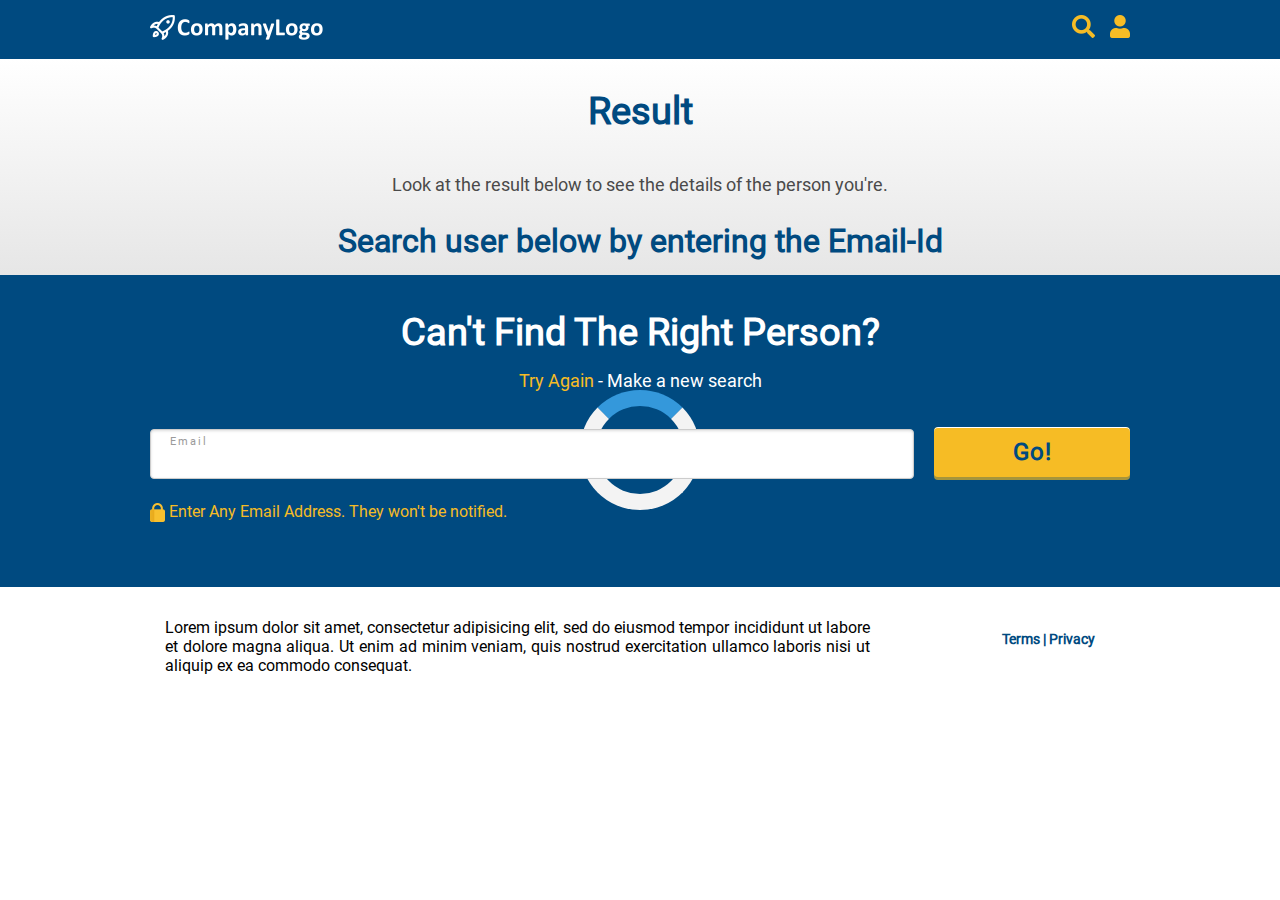
==== result.html @ a54fb1a1 "Create  UI  html pages as per spec" ====
<!DOCTYPE html>
<html>
<head>
<meta name="viewport" content="width=device-width, initial-scale=1.0">
<link rel="stylesheet" href="./css/style.css">
<link rel="stylesheet" media="screen and (min-width: 980px)" href="./css/fullwidescreen.css">
<link rel="stylesheet" media="screen and (min-width: 768px)" href="./css/widescreen.css">
<link rel="stylesheet" media="screen and (min-width: 600px)" href="./css/smallscreen.css">
<link rel="icon" type="image/jpg" href="./assets/icon-favicon-16.jpg"/>
<title>User Details</title>
</head>
<body>
    <div class="main">
        <header>
            <div class="top-bar">
                <a href="./index.html"><img class="logo" src="./assets/Logo@2x.png" /></a>             
                <img class="person" src="./assets/icn_person@2x.png" />
                <img class="search" src="./assets/icn_search@2x.png" />
            </div>            
        </header>
        <section>
            <div class="loader" id="loader"></div>
            <div class="result" id="result">
                    <h2> Result </h2>
                    <h2 class="err" id="err">  </h2>
                    <p class="text-center"> Look at the result below to see the details of the person you're. </p>                       
                    <div id="dataResult"><h3>Search user below by entering the Email-Id</h3></div>
            </div>            
        </Section>
        <div class="search-results-container"> 
            <div class="search-results">
                    <h2>Can't Find The Right Person?</h2>
                    <div class="try-again"><span>Try Again</span> - Make a new search</div>
                <div class="search-container">    
                    <div class="email-input-container">
                        <input class="email-input" id="email-input" type="text" />
                        <!-- <div class="error" id="error">Email</div> -->
                        <span class="floating-label" id="floating-label">Email</span>
                    </div>
                    <button id="search" class="go-button">Go!</button>
                </div>
                    <div class="email-lock"><img src="./assets/lock@2x.png" > Enter Any Email Address. They won't be notified.</div>
            </div> 
        </div>
        <footer>
               <div class="row">
                    <div class="col-9 col-s-9">     
                        <p>Lorem ipsum dolor sit amet, consectetur adipisicing elit, sed do eiusmod tempor
                            incididunt ut labore et dolore magna aliqua. Ut enim ad minim veniam, quis nostrud 
                            exercitation ullamco laboris nisi ut aliquip ex ea commodo consequat.
                        </p>
                    </div>
                    <div class="col-3 col-s-3 parent">                         
                        <p class="bottom-bar">Terms | Privacy</p>
                    </div>
               </div>   
        </footer>
    </div>
    <script src="common.js"></script>
    <script src="user-details-refactored.js"></script>
</body>
</html>
---- css/style.css ----
@font-face {
    font-family: 'Roboto';
    src: url('../fonts/Roboto-Regular.ttf');  
}

*{
  box-sizing: border-box;
  font-family: Roboto;
}
body {   
    margin: 0px;
}
header {
    background-color: #004A80;
    color: #ffffff;
    padding: 15px;
}

.logo{
    width: 173px;
    height: auto;
}

.search-container {
 margin-top: 29px;
}

.search{
    height: 23px;
    width: 23px;
    float: right;
    margin-right: 15px;
}

.person{
    height: 23px;
    width: 20px;
    float: right;
}

.search-email{
    margin-top: 50px;
    font-weight: bold;
    font-size: 38px;
    color: #FFFFFF;   
    text-align: center;
    line-height: 46px;
}

.start-here{
    color: #ffffff;
    font-size: 18px;
    text-align: center;
    line-height: 23px;
    margin-top: 15px;   
}

.start-here span{
    font-size: 24px;
    color: #F6BC25;    
    text-align: center;
}
.email-input-container{
    width: 100%;
    position: relative;
    display: inline-block;
}

input:focus ~ .floating-label,
input:not(:focus):valid ~ .floating-label{
    top: 12px;
    bottom: 10px;
    left: 20px;

    font-size: 11px;
    color: #9B9B9B;
    letter-spacing: 2px;
    line-height: 18px;
}

.floating-label{
    font-size: 16px;
    color: #9B9B9B;
    letter-spacing: 2px;
    line-height: 18px; 
    position: absolute;
    pointer-events: none;
    left: 20px;
    top: 25px;
    transition: 0.2s ease all;
}

input:focus ~ .error-message,
input:not(:focus):valid ~ .error-message{
    top: 12px;
    bottom: 10px;
    left: 20px;
    font-size: 11px;
    color: red;
    letter-spacing: 2px;
    line-height: 18px; 
    position: absolute;
    pointer-events: none;   
    transition: 0.2s ease all;
}

.email-input:focus{
    outline: none !important;
    border: 2px solid #F6BC25;
    box-shadow: inset 0 -1px 4px 0 rgba(0,0,0,0.20);    
}

.email-input.error{
    outline: none !important;
    border: 2px solid #DC0015 !important;
    box-shadow: inset 0 -1px 4px 0 rgba(0,0,0,0.20) !important; 
}

.email-input{
    width: 100%;
    height: 50px;
    margin: 8px 0;
    /* display: inline-block; */
    border: 1px solid #ccc;
    box-shadow: inset 0 1px 3px #ddd;
    border-radius: 3px;
    -webkit-box-sizing: border-box;
    -moz-box-sizing: border-box;
    box-sizing: border-box;
    padding-left: 20px;
    padding-right: 20px;
    padding-top: 20px;
    padding-bottom: 11px;
}

.email-lock{
    margin-top: 30px;
    margin-bottom: 50px;
    font-size: 16px;
    color: #F6BC25;        
}

.email-lock img {
   width: 15px;
   height: 19px; 
   vertical-align: middle;
}

#name{
    text-align: left;
}
.go-button {
    display: inline-block;
    /* border-radius: 4px;
    background-color: #F6BC25; */
    border: none;
    color: #004A80;
    letter-spacing: 1;
    text-align: center;
    font-size: 24px; 
    text-align: center;   
    width: 100%;
    height: 50px;
    transition: all 0.5s;
    cursor: pointer; 
    font-weight: bolder;     
    background-image: linear-gradient(225deg, #F2DA56 0%, #F6BC25 100%);
    box-shadow: 0 3px 0 0 #A6953B, inset 0 1px 0 0 #FFFFFF;
    border-radius: 6px;   
}

.go-button:hover{ 
    background: #F2DA56;
    box-shadow: 0 3px 0 0 #A6953B, inset 0 1px 0 0 #FFFFFF;   
} 

.go-button:active{ 
    background: #F6BC25;
    box-shadow: 0 3px 0 0 #A6953B, inset 0 1px 0 0 #FFFFFF;
}

.text-center {
    text-align: center;
}
.title{
    font-size: 38px;
    color: #004A80;    
    text-align: center;
}

section{
    background-image: linear-gradient(0deg, #E6E6E6 0%, #FFFFFF 100%);    
    padding: 15px;
}

section h2 {
    font-size: 38px;
    color: #004A80;   
    text-align: center;
}

section p {
    font-size: 18px;
    color: #4A4A4A;    
    line-height: 28px;
    text-align: justify;
    padding: 5px;
}
section h4{
    margin-top: 0px;
    padding: 5px;
    margin-bottom: 0px;
    font-size: 20px;
    color: #004A80;    
}

section .content {
    display: inline-block;
    width: 80%;
    vertical-align: top;
}

section .content p {
    font-size: 16px;
    color: #000000;    
    line-height: 24px;
    text-align: justify;
    margin-top: 0px;
    padding: 5px;    
}

section .circle {
    border-radius: 50%;
    background-color: #004A80;
    height: 50px;
    width: 50px;
    font-size: 26.88px;
    color: #F6BC25;
    text-align: center;
    font-weight: bold;
    padding-top: 8px;
    display: inline-block;
    vertical-align: top;
}

footer p {
    text-align: justify;
    padding: 15px;
}

.bottom-bar{
    font-size: 14px;
    color: #004A80;
    text-align: center;
    font-weight: bold;
}

.row {
    display: -ms-flexbox; /* IE10 */
    display: flex;
    -ms-flex-wrap: wrap; /* IE10 */
    flex-wrap: wrap;
}

/* For mobile phones: */
[class*="col-"] {
    flex: 100%;
}


/* result Page CSS */
.result-name{
    width: 28px;
    height: auto;
}

.result .round {
    background: #FFFFFF;
    box-shadow: 0 2px 4px 0 rgba(0,0,0,0.50);
    border-radius: 30px;
    border-radius: 30px;
    padding: 15px;
    margin : 10px 10px 20px 10px;
}

section .result .content { 
    padding: 8px;
}

section .result h2 { 
    font-size: 38px;
    color: #004A80;
    text-align: center; 
    margin-top: 0px;
    margin-bottom: 0px;
}

section .result p {    
    font-size: 18px;
    color: #4A4A4A;
    line-height: 28px;
}

section .result h3 { 
    font-size: 32px;
    color: #004A80;    
    margin-top: 0px;
    margin-bottom: 0px;
}

section .result h4 { 
    font-size: 20px;
    color: #004A80;   
    margin-top: 0px;
    margin-bottom: 0px;
}

section .result .content .phone{
    color: #004A80;
}

ul {
    list-style: none;
    margin-top: 3px;
    margin-bottom: 3px;
    padding-inline-start: 0px;
}

.search-results-container{
   padding: 15px;
   background-color: #004A80;
}

.search-results{
    width: 100%
 }

.search-results h2{
    font-size: 38px;
    color: #FFFFFF;   
    text-align: center;
    margin-top: 0px;
    margin-bottom: 0px;
}

.try-again{
    font-size: 18px;
    color: #ffffff;    
    text-align: center;
    line-height: 23px; 
    margin-top: 15px; 
}

.try-again span{
    font-size: 18px;
    color: #F6BC25;
    text-align: center;
}

.err{
    color: red;
}
.search-results .email-input{
    width: 100%;
    height: 50px;
    margin: 8px 0;
    display: inline-block;
    border: 1px solid #ccc;
    box-shadow: inset 0 1px 3px #ddd;
    border-radius: 4px;
    -webkit-box-sizing: border-box;
    -moz-box-sizing: border-box;
    box-sizing: border-box;
    padding-left: 20px;
    padding-right: 20px;
    padding-top: 20px;
    padding-bottom: 11px;
}
.search-results .email-lock{
    margin-top: 15px;
    font-size: 16px;
    color: #F6BC25;
   }
.search-results .email-lock img {
   width: 15px;
   height: 19px; 
}
.search-results .go-button {
    display: inline-block;
    border-radius: 4px;    
    background-image: linear-gradient(225deg,#F6BC25 100%);
    border: none;
    color: #004A80;
    text-align: center;
    font-size: 24px; 
    letter-spacing: 1px;   
    width: 100%;
    height: 50px;
    transition: all 0.5s;
    cursor: pointer; 
    font-weight: bolder; 
    text-align: center;
}

/* .search-results .go-button:hover{    
    background-image: linear-gradient(225deg, #F2DA56 0%);
    
}  */

.loader {
    border: 16px solid #f3f3f3;
    border-radius: 50%;
    border-top: 16px solid #3498db;
    width: 120px;
    height: 120px;
    -webkit-animation: spin 2s linear infinite; /* Safari */
    animation: spin 2s linear infinite;
    margin: auto;
    position: absolute;
    top: 0; left: 0; bottom: 0; right: 0;
  }
  
  /* Safari */
  @-webkit-keyframes spin {
    0% { -webkit-transform: rotate(0deg); }
    100% { -webkit-transform: rotate(360deg); }
  }
  
  @keyframes spin {
    0% { transform: rotate(0deg); }
    100% { transform: rotate(360deg); }
  }

  h3{
      text-align: center;
  }
---- css/fullwidescreen.css ----
header .top-bar, header .content{
    width: 980px;
    margin: auto auto;
  }  

  section h2, section .row, section > p {
    width: 980px;
    margin: auto auto;
    padding-top: 15px; 
  } 

  .search-results-container{       
    padding: 15px;
    width: 100%;
  }

  .bottom-bar {
    position: absolute;
    top: 70%;
    transform: translateY(-150%);
    right: 20px;
  }

  footer .row, .search-results {
    width: 980px;
    margin: auto auto; 
  }

  .search-container {
    display:flex;
    justify-content:space-between;
  } 

  .go-button{
    width: 20%;
    margin-top: 8px;
}
---- css/widescreen.css ----
.col-3 {flex: 25%;}
.col-6 {flex: 50%;}
.col-8 {flex: 66.66%;}
.col-9 {flex: 75%;}
.col-10 {flex: 83.33%;}
.col-11 {flex: 91.66%;}
.col-12 {flex: 100%;}

.parent {
    position: relative;
}


.email-input-container{
    width: 78%;
}


.search-container {
  display:flex;
  justify-content:space-between;
} 

.go-button{
    width: 20%;
    margin-top: 8px;
}
.bottom-bar {
    position: absolute;
    top: 70%;
    transform: translateY(-150%);
    right: 20px;
  }

  header .top-bar, header .content{   
    margin: auto auto;
  }  

  section h2, section .row, section > p {   
    margin: auto auto;
    padding-top: 15px; 
  }

  footer .row{    
    margin: auto auto; 
  }

  /* result */ 
 .round {
    margin: auto !important;
}

.search-results{
   margin-top: 20px; 
}

.result .content .col-6{
    padding: 5px;
}

.search-results {    
    margin:auto;
}
.search-results .go-button{
   width: 20%;
   margin-top: 6px;
}
---- css/smallscreen.css ----
.col-s-3 {flex: 25%;}
.col-s-6 {flex: 50%;}
.col-s-8 {flex: 66.66%;}
.col-s-9 {flex: 75%;}
.col-s-10 {flex: 83.33%;}
.col-s-11 {flex: 91.66%;}
.col-s-12 {flex: 100%;}

.email-input-container{
    width: 78%;
}

.go-button{
    width: 20%;
    margin-top: 8px;
}

.parent {
    position: relative;
}

.bottom-bar {
    position: absolute;
    top: 70%;
    transform: translateY(-150%);
    right: 20px;
  }

 /* result */ 
 .round {
     margin: auto;
 }

 .search-results{
    margin-top: 20px; 
 }

 .result .content .col-s-6{
     padding: 5px;
 }

 /* .search-results .email-input{
    width: 78%;
} */

.search-results .go-button{
    width: 20%;
    margin-top: 6px;
}

.search-container {
    display:flex;
    justify-content:space-between;
  }
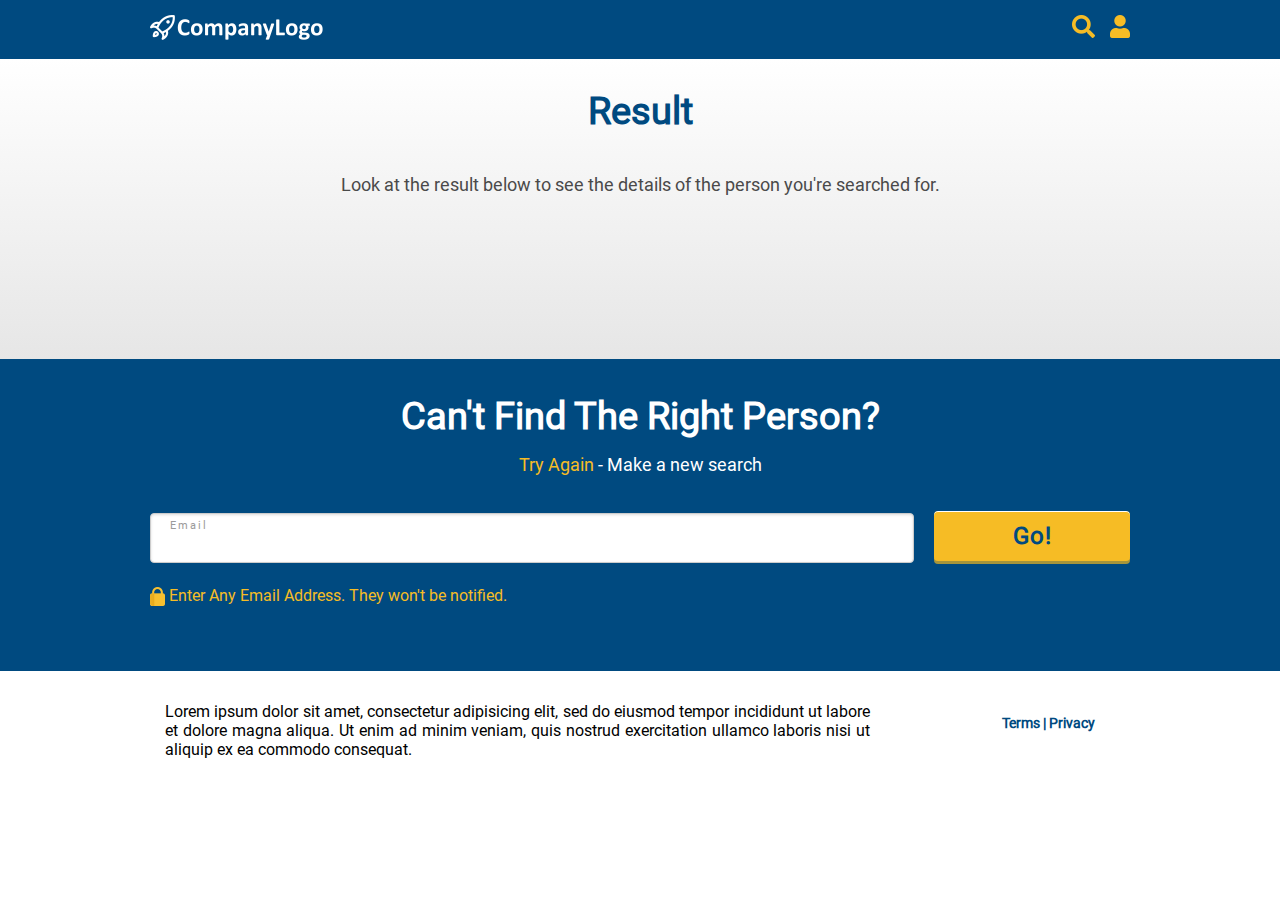
==== commit 5d4f0bab: "added Js files and UI changes for the html files" ====
--- a/result.html
+++ b/result.html
@@ -1,37 +1,68 @@
 <!DOCTYPE html>
 <html>
 <head>
-<meta name="viewport" content="width=device-width, initial-scale=1.0">
-<link rel="stylesheet" href="./css/style.css">
-<link rel="stylesheet" media="screen and (min-width: 980px)" href="./css/fullwidescreen.css">
-<link rel="stylesheet" media="screen and (min-width: 768px)" href="./css/widescreen.css">
-<link rel="stylesheet" media="screen and (min-width: 600px)" href="./css/smallscreen.css">
-<link rel="icon" type="image/jpg" href="./assets/icon-favicon-16.jpg"/>
-<title>User Details</title>
+    <meta name="viewport" content="width=device-width, initial-scale=1.0">
+    <link rel="stylesheet" href="./css/style.css">
+    <link rel="stylesheet" media="screen and (min-width: 980px)" href="./css/fullwidescreen.css">
+    <link rel="stylesheet" media="screen and (min-width: 768px)" href="./css/widescreen.css">
+    <link rel="stylesheet" media="screen and (min-width: 600px)" href="./css/smallscreen.css">
+    <link rel="icon" type="image/jpg" href="./assets/icon-favicon-16.jpg" />
+    <title>User Details</title>
 </head>
+
 <body>
     <div class="main">
         <header>
             <div class="top-bar">
-                <a href="./index.html"><img class="logo" src="./assets/Logo@2x.png" /></a>             
+                <a href="./index.html"><img class="logo" src="./assets/Logo@2x.png" /></a>
                 <img class="person" src="./assets/icn_person@2x.png" />
                 <img class="search" src="./assets/icn_search@2x.png" />
-            </div>            
+            </div>
         </header>
         <section>
             <div class="loader" id="loader"></div>
             <div class="result" id="result">
-                    <h2> Result </h2>
-                    <h2 class="err" id="err">  </h2>
-                    <p class="text-center"> Look at the result below to see the details of the person you're. </p>                       
-                    <div id="dataResult"><h3>Search user below by entering the Email-Id</h3></div>
-            </div>            
+                <h2> Result </h2>
+                <h2 class="err" id="err"> </h2>
+                <p class="text-center"> Look at the result below to see the details of the person you're searched for. </p>
+                <div id="no-result">                    
+                </div>
+                <div class="row round" id="result-container">
+                    <div class="col-6 col-s-6">
+                        <div class="circle">
+                            <img class="result-name" src="./assets/icn_person@2x.png" />
+                        </div>
+                        <div class="content">
+                            <h3 id="name"></h3>
+                            <p id="description"></p>
+                            <div class="row">
+                                <div class="col-6 col-s-6">
+                                    <h4>Address</h4>
+                                    <p id="address"></p>
+                                </div>
+                                <div class="col-6 col-s-6 phone">
+                                    <h4>Phone Numbers</h4>
+                                    <ul id="phoneList"></ul>
+                                </div>
+                                <div class="col-6 col-s-6">
+                                    <h4>Email</h4>
+                                    <p id="result-emailId"></p>
+                                </div>
+                                <div class="col-6 col-s-6">
+                                    <h4>Relatives</h4>
+                                    <ul id="relativesList"></ul>
+                                </div>
+                            </div>
+                        </div>
+                    </div>
+                </div>
+            </div>
         </Section>
-        <div class="search-results-container"> 
+        <div class="search-results-container">
             <div class="search-results">
-                    <h2>Can't Find The Right Person?</h2>
-                    <div class="try-again"><span>Try Again</span> - Make a new search</div>
-                <div class="search-container">    
+                <h2>Can't Find The Right Person?</h2>
+                <div class="try-again"><span>Try Again</span> - Make a new search</div>
+                <div class="search-container">
                     <div class="email-input-container">
                         <input class="email-input" id="email-input" type="text" />
                         <!-- <div class="error" id="error">Email</div> -->
@@ -39,24 +70,25 @@
                     </div>
                     <button id="search" class="go-button">Go!</button>
                 </div>
-                    <div class="email-lock"><img src="./assets/lock@2x.png" > Enter Any Email Address. They won't be notified.</div>
-            </div> 
+                <div class="email-lock"><img src="./assets/lock@2x.png"> Enter Any Email Address. They won't be
+                    notified.</div>
+            </div>
         </div>
         <footer>
-               <div class="row">
-                    <div class="col-9 col-s-9">     
-                        <p>Lorem ipsum dolor sit amet, consectetur adipisicing elit, sed do eiusmod tempor
-                            incididunt ut labore et dolore magna aliqua. Ut enim ad minim veniam, quis nostrud 
-                            exercitation ullamco laboris nisi ut aliquip ex ea commodo consequat.
-                        </p>
-                    </div>
-                    <div class="col-3 col-s-3 parent">                         
-                        <p class="bottom-bar">Terms | Privacy</p>
-                    </div>
-               </div>   
+            <div class="row">
+                <div class="col-9 col-s-9">
+                    <p>Lorem ipsum dolor sit amet, consectetur adipisicing elit, sed do eiusmod tempor
+                        incididunt ut labore et dolore magna aliqua. Ut enim ad minim veniam, quis nostrud
+                        exercitation ullamco laboris nisi ut aliquip ex ea commodo consequat.
+                    </p>
+                </div>
+                <div class="col-3 col-s-3 parent">
+                    <p class="bottom-bar">Terms | Privacy</p>
+                </div>
+            </div>
         </footer>
     </div>
     <script src="common.js"></script>
-    <script src="user-details-refactored.js"></script>
+    <script src="user-details.js"></script>
 </body>
-</html>
+</html>--- a/css/style.css
+++ b/css/style.css
@@ -269,6 +269,13 @@
 
 
 /* result Page CSS */
+.result {
+    display: flex;
+    align-items: center;
+    min-height: 30vh;
+    flex: 0 0 auto;   
+    flex-direction: column;
+}
 .result-name{
     width: 28px;
     height: auto;
@@ -402,11 +409,6 @@
     text-align: center;
 }
 
-/* .search-results .go-button:hover{    
-    background-image: linear-gradient(225deg, #F2DA56 0%);
-    
-}  */
-
 .loader {
     border: 16px solid #f3f3f3;
     border-radius: 50%;
@@ -417,7 +419,7 @@
     animation: spin 2s linear infinite;
     margin: auto;
     position: absolute;
-    top: 0; left: 0; bottom: 0; right: 0;
+    top: 5vh; left: 0; bottom: 0; right: 0;
   }
   
   /* Safari */
